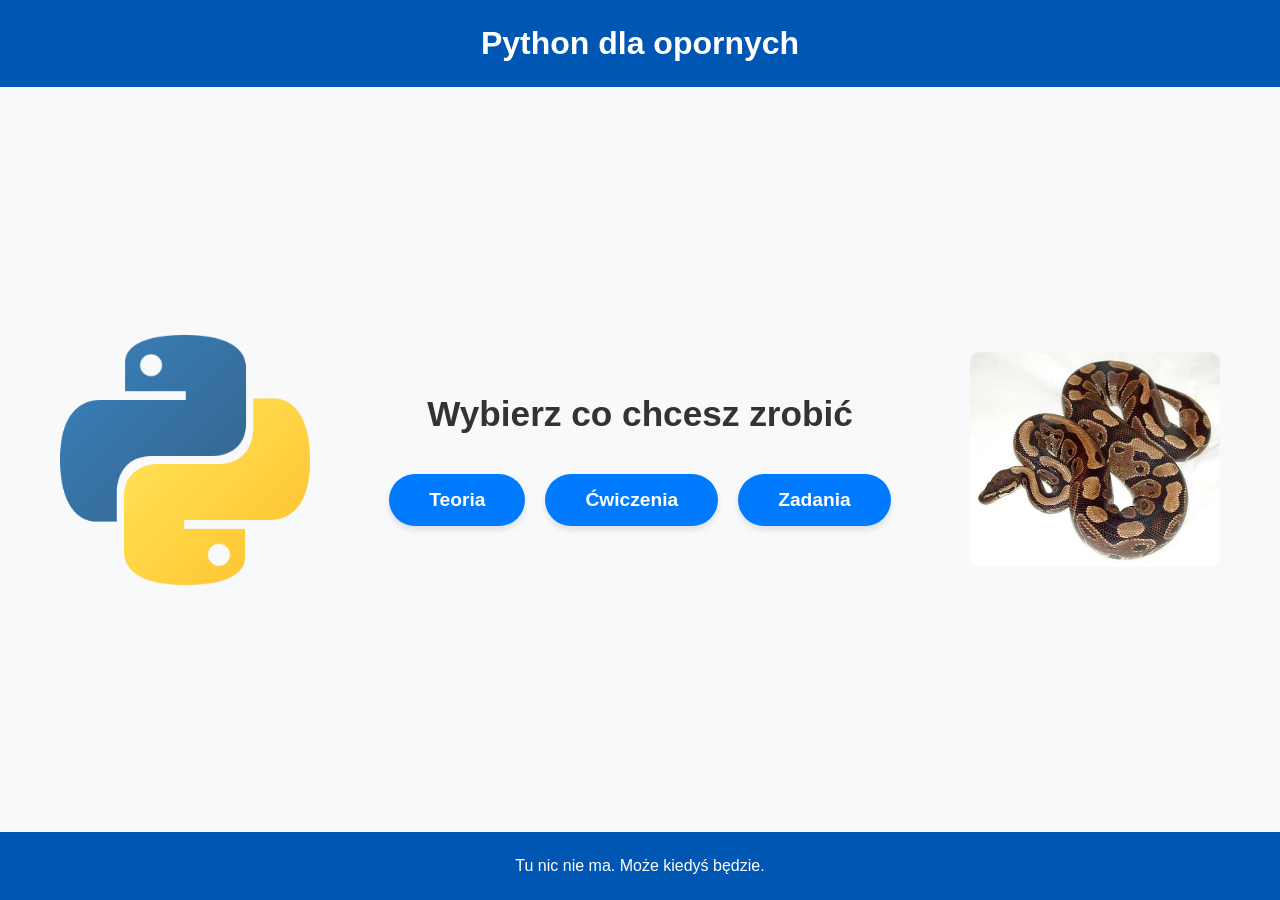
==== index.html @ 6aa2973e "Add files via upload" ====
<!DOCTYPE html>
<html lang="pl">
<head>
    <meta charset="UTF-8">
    <meta name="viewport" content="width=device-width, initial-scale=1.0">
    <title>Python</title>
    
    <!-- Podpięcie przyszłego pliku CSS -->
    <link rel="stylesheet" href="style.css">
    
    <!-- Podpięcie przyszłego pliku JS do interakcji i sprawdzania zadań -->
    <script src="script.js" defer></script>
</head>
<body>

    <header>
        <h1>Python dla opornych</h1>
    </header>

    <main class="main-container">
        <!-- Lewe miejsce na obrazek -->
        <div class="image-placeholder left">
            <img src="Python-logo-notext.svg.webp" alt="Lewa grafika">
        </div>

        <!-- Główna środkowa sekcja -->
        <section class="content">
            <h2>Wybierz co chcesz zrobić</h2>
            
            <nav class="button-menu">
                <a href="Teoria.html" class="btn">Teoria</a>
                <a href="Ćwiczenia.html" class="btn">Ćwiczenia</a>
                <a href="Zadania.html" class="btn">Zadania</a>
            </nav>
        </section>

        <!-- Prawe miejsce na obrazek -->
        <div class="image-placeholder right">
            <img src="pyton.jpg" alt="Prawa grafika">
        </div>
    </main>

    <footer>
        <p>Tu nic nie ma. Może kiedyś będzie.</p>
    </footer>

</body>
</html>
---- style.css ----
/* --- RESET I BAZOWE USTAWIENIA --- */
* {
    margin: 0;
    padding: 0;
    box-sizing: border-box;
    font-family: 'Segoe UI', Tahoma, Geneva, Verdana, sans-serif;
}

/* Ustawiamy body jako flex, żeby stopka zawsze była na samym dole (nawet jak jest mało tekstu) */
body {
    display: flex;
    flex-direction: column;
    min-height: 100vh; /* Zajmuje minimum 100% wysokości ekranu */
    background-color: #f8f9fa; /* Delikatnie szare tło całej strony, żeby nie raziło po oczach */
}

/* --- NAGŁÓWEK (HEADER) I STOPKA (FOOTER) --- */
header, footer {
    background-color: #0056b3; /* Głębszy niebieski, zgodnie z rysunkiem */
    color: white;
    text-align: center;
    padding: 25px 20px;
}

/* --- GŁÓWNA ZAWARTOŚĆ --- */
.main-container {
    flex: 1; /* Sprawia, że ta sekcja wypycha stopkę na dół */
    display: flex;
    justify-content: space-between; /* Rozsuwa lewy obrazek, środek i prawy obrazek na boki */
    align-items: center; /* Wyśrodkowuje w pionie */
    padding: 40px 20px;
    max-width: 1200px; /* Maksymalna szerokość, żeby na wielkich monitorach nie rozjechało się za bardzo */
    margin: 0 auto; /* Wyśrodkowanie kontenera na stronie */
    width: 100%;
}

/* --- ŚRODKOWA SEKCJA Z TEKSTEM I PRZYCISKAMI --- */
.content {
    flex: 1;
    text-align: center;
}

.content h2 {
    font-size: 2.2rem;
    color: #333;
    margin-bottom: 40px; /* Odstęp między napisem a przyciskami */
}

/* --- PRZYCISKI --- */
.button-menu {
    display: flex;
    justify-content: center; /* Układa przyciski obok siebie na środku */
    gap: 20px; /* Równy odstęp między przyciskami */
    flex-wrap: wrap; /* Jeśli ekran telefonu będzie za wąski, przyciski zjadą do nowej linii */
}

.btn {
    background-color: #007bff; /* Jaśniejszy niebieski dla przycisków */
    color: white;
    text-decoration: none; /* Usuwa domyślne podkreślenie linków */
    padding: 15px 40px;
    border-radius: 30px; /* Zaokrąglone boki - zgodnie z rysunkiem */
    font-size: 1.2rem;
    font-weight: bold;
    box-shadow: 0 4px 6px rgba(0, 0, 0, 0.1); /* Lekki cień, żeby "odstawały" od tła */
    transition: background-color 0.3s, transform 0.2s; /* Płynna animacja najechania myszką */
}

/* Efekt najechania myszką na przycisk */
.btn:hover {
    background-color: #004494; /* Ciemniejszy kolor po najechaniu */
    transform: translateY(-3px); /* Przycisk lekko unosi się do góry */
}

/* --- MIEJSCA NA OBRAZKI (LEWE I PRAWE) --- */
.image-placeholder {
    width: 250px; /* Zarezerwowane miejsce na grafiki */
    display: flex;
    justify-content: center;
}

.image-placeholder img {
    max-width: 100%; /* Obrazek nigdy nie wyjdzie poza swój kontener */
    height: auto;
    border-radius: 10px; /* Opcjonalne zaokrąglenie rogów przyszłych obrazków */
}

/* --- RESPANSYWNOŚĆ (WYGLĄD NA TELEFONACH) --- */
@media (max-width: 768px) {
    .main-container {
        flex-direction: column; /* Na małych ekranach układa elementy jeden pod drugim */
    }
    
    .image-placeholder {
        margin: 20px 0;
        width: 100%;
        max-width: 300px;
    }
}
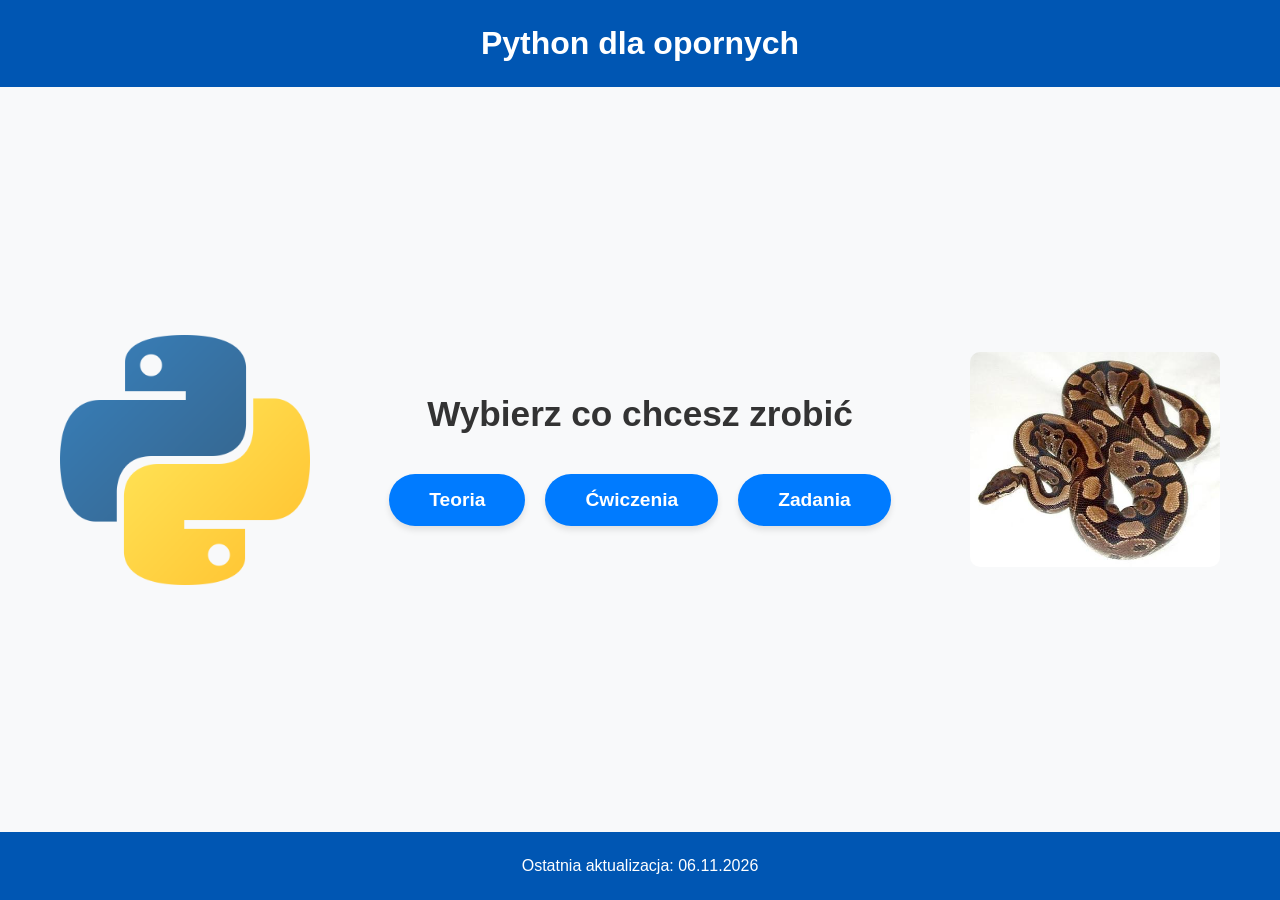
==== commit ba803b45: "Add last updated date to footer Updated footer with last updated date." ====
--- a/index.html
+++ b/index.html
@@ -41,8 +41,8 @@
     </main>
 
     <footer>
-        <p>Tu nic nie ma. Może kiedyś będzie.</p>
+        <p>Ostatnia aktualizacja: 06.11.2026</p>
     </footer>
 
 </body>
-</html>+</html>
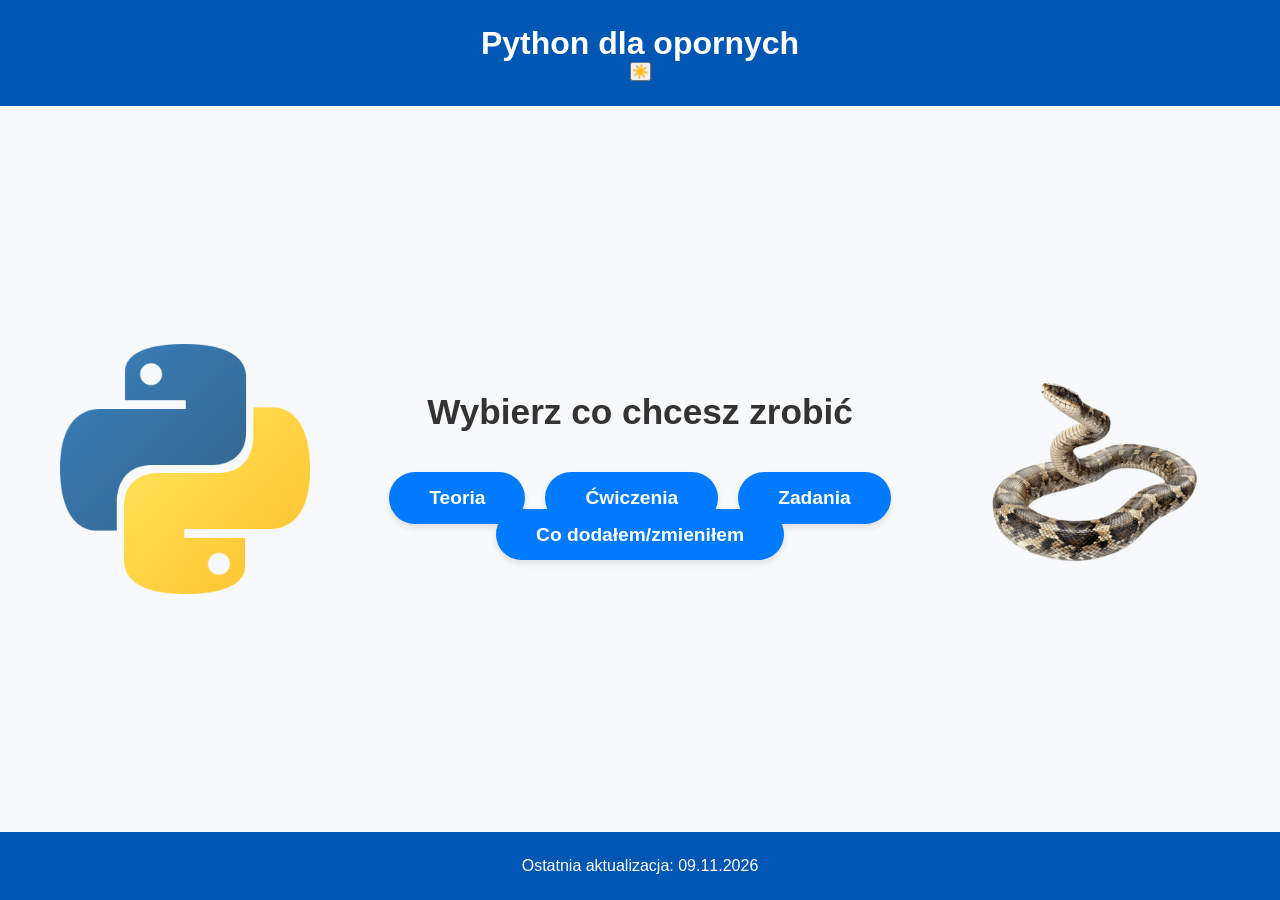
==== commit 1319a495: "Enhance index.html with theme toggle and changelog Added theme toggle button and changelog link. Upd" ====
--- a/index.html
+++ b/index.html
@@ -10,11 +10,15 @@
     
     <!-- Podpięcie przyszłego pliku JS do interakcji i sprawdzania zadań -->
     <script src="script.js" defer></script>
+    <script src="theme.js" defer></script>
 </head>
 <body>
 
     <header>
         <h1>Python dla opornych</h1>
+        <button id="theme-toggle" class="theme-btn" aria-label="Przełącz motyw">
+            <span class="icon">☀️</span>
+        </button>
     </header>
 
     <main class="main-container">
@@ -32,16 +36,19 @@
                 <a href="Ćwiczenia.html" class="btn">Ćwiczenia</a>
                 <a href="Zadania.html" class="btn">Zadania</a>
             </nav>
+            <div class="changelog-container">
+                <a href="changelog.html" class="btn changelog-btn">Co dodałem/zmieniłem</a>
+            </div>
         </section>
 
         <!-- Prawe miejsce na obrazek -->
         <div class="image-placeholder right">
-            <img src="pyton.jpg" alt="Prawa grafika">
+            <img src="pyton2.png" alt="Prawa grafika">
         </div>
     </main>
 
     <footer>
-        <p>Ostatnia aktualizacja: 06.11.2026</p>
+        <p>Ostatnia aktualizacja: 09.11.2026</p>
     </footer>
 
 </body>
